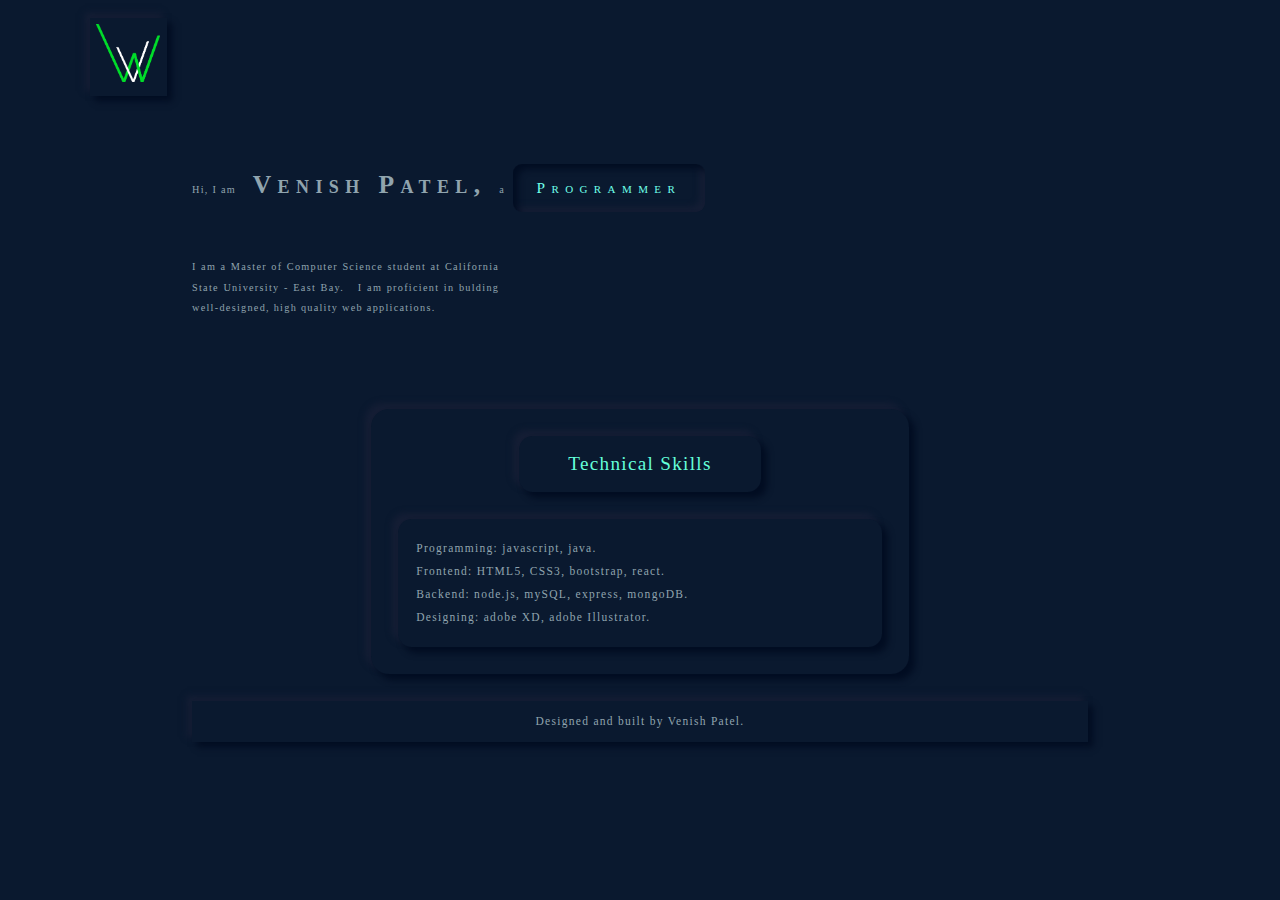
==== Website/index.html @ 5d5d153c "Introduction section completed" ====
<!DOCTYPE html>
<html lang="en">
<head>
    <meta charset="UTF-8">
    <meta name="viewport" content="width=device-width, initial-scale=1.0">
    <meta http-equiv="X-UA-Compatible" content="ie=edge">
    <title>Venish Patel | Programmer & Designer</title>
    <link href="https://fonts.googleapis.com/css?family=Comfortaa&display=swap" rel="stylesheet">
    <link rel="stylesheet" href="styles/main.css">
</head>
<body>
    <header class="top-header">
        <div class="logo neomorphism">
            <img class="logo-image" src="images/logo.png" alt="">
        </div>
        <nav>

        </nav>
    </header>
    <main>
        <section style="margin-top: 5vh; width: 80vw;">
            <header class="">
                <div style="display: inline-block;">Hi, I am <span style="font-variant: small-caps; font-size: 2vw; font-weight: bold; letter-spacing: 0.5vw;">&nbsp;Venish Patel, </span> a&nbsp;</div>
                <section class="reverse-neomorphism" style="color: #6fffe9; padding: 1vh; text-align: center; border-radius: 1vh; display: inline-block; width: 15vw;">
                    <span class="animated-item">Programmer</span>
                    <span class="animated-item" style="display: none;">Designer</span>
                    <span class="animated-item" style="display: none;">Trekker</span>
                    <span class="animated-item" style="display: none;">E-scooterist</span>
                </section>
            </header>
            <section style="margin-top: 5vh; text-align: justify; width: 24vw;">
                <p>
                    I am a Master of Computer Science student at California State University - East Bay. &nbsp;
                    I am proficient in bulding well-designed, high quality web applications.
                </p>
            </section>
        </section>
        <article class="tile neomorphism">
            <header class="tile-header neomorphism">Technical Skills</header>
            <section class="neomorphism tile-content">
                <ul>
                    <li><span>Programming: </span>javascript, java.</li>
                    <li><span>Frontend: </span>HTML5, CSS3, bootstrap, react.</li>
                    <li><span>Backend: </span>node.js, mySQL, express, mongoDB.</li>
                    <li><span>Designing: </span>adobe XD, adobe Illustrator.</li>
                </ul>
            </section>
        </article>
    </main>
    <footer class="neomorphism">
        <a href="https://github.com/wanicepatel1210/venishpatel.com">Designed and built by Venish Patel.</span></a>
    </footer>
    <script src="scripts/animation.js"></script>
</body>
</html>
---- Website/styles/main.css ----
* {
    margin: 0;
    padding: 0;
    box-sizing: border-box;
    line-height: 2;
    font-family: 'Comforta', serif;
    color: #90a4ae;
    list-style-type: none;
    text-decoration: none;
}

body {
    background-color: #0A192F;
    font-size: 0.8vw;
    letter-spacing: 0.1vw;
}

main {
    width: 70%;
    margin: auto;
}

.top-header {
    display: flex;
    padding: 2vh 10vh;
}

.logo-image{
    width: 6vw;
    padding: 0.5vw;
}

.animated-item {
    animation: topToBottom 6s linear infinite 0s;
    font-variant: small-caps;
    color: #6fffe9;
    font-size: 1.2vw;
    letter-spacing: 0.5vw;
}

@keyframes topToBottom {

    
    0% {
        opacity: 0;
    }

    20% {
        opacity: 0;
        transform: translateY(-2vh);
    }

    25% {
        opacity: 1;
        transform: translateY(0vh);
    }

    75% {
        opacity: 1;
        transform: translateY(0vh);
    }

    80% {
        opacity: 0;
        transform: translateY(2vh);
    }

    100% {
        opacity: 0;
    }
}

.neomorphism {
    box-shadow: 
        0.4vw 0.4vw 0.5vw #020d22, 
        -0.4vw -0.4vw 0.5vw #151e35;
}

.reverse-neomorphism {
    box-shadow: 
        inset 0.4vw 0.4vw 0.5vw #020d22, 
        inset -0.4vw -0.4vw 0.5vw #151e35;
}

.tile {
    width: 60%;
    padding: 3vh;
    margin: auto;
    margin-top: 10vh;
    border-radius: 2vh;
}

.tile-header {
    width: 50%;
    padding: 1vh;
    margin: auto;
    margin-bottom: 3vh;
    text-align: center;
    font-size: 1.5vw;
    border-radius: 1.5vh;
    color: #64ffda;
}

.tile-content {
    /*background: linear-gradient(145deg,#0b132b, #050e2b);*/
    padding: 2vh;
    font-size: 0.9vw;
    border-radius: 1.5vh;
}

footer {
    text-align: center;
    color: #3a506b;
    width: 70vw;
    padding: 1vh;
    margin: 3vh auto;
    font-size: 0.9vw;
}

footer > a:hover {
    color: #5bc0be;
}
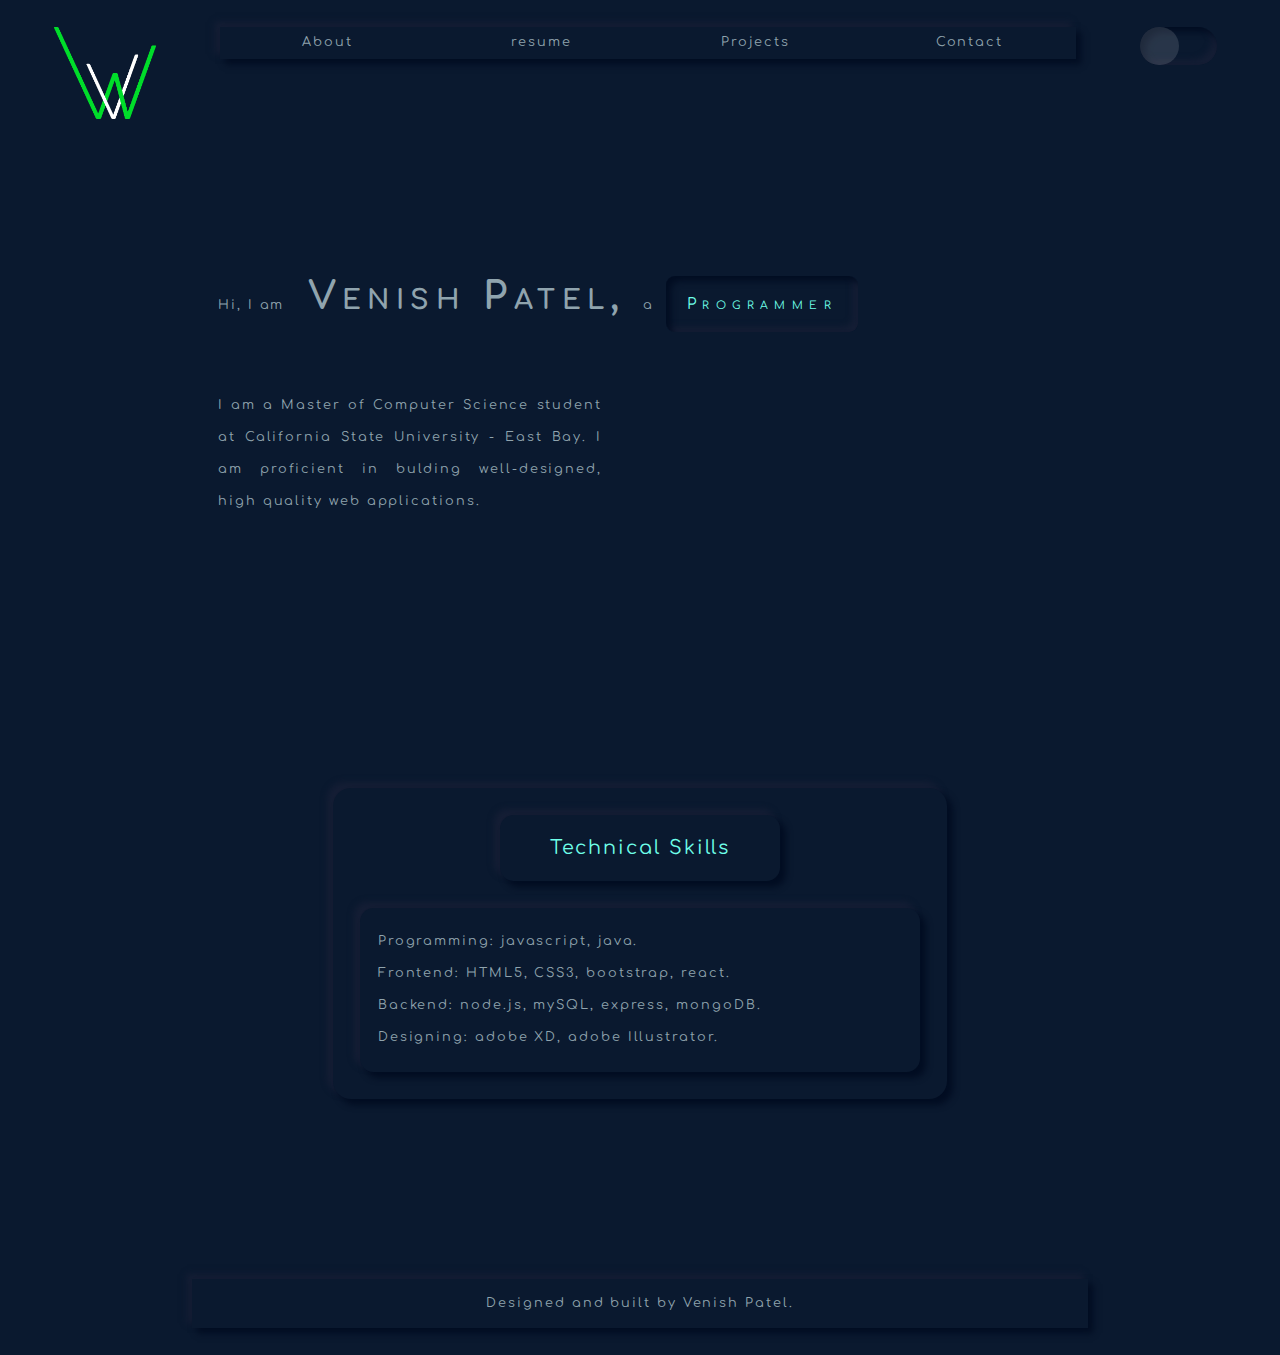
==== commit f18f92e8: "Color mode is completed." ====
--- a/Website/index.html
+++ b/Website/index.html
@@ -8,29 +8,39 @@
     <link href="https://fonts.googleapis.com/css?family=Comfortaa&display=swap" rel="stylesheet">
     <link rel="stylesheet" href="styles/main.css">
 </head>
-<body>
+<body class="body">
     <header class="top-header">
-        <div class="logo neomorphism">
+        <div class="logo">
             <img class="logo-image" src="images/logo.png" alt="">
         </div>
-        <nav>
-
+        <nav class="navigation">
+            <ol class="nav-list neomorphism">
+                <li class="nav-list-item"><a href="">About</a></li>
+                <li class="nav-list-item"><a href="">resume</a></li>
+                <li class="nav-list-item"><a href="">Projects</a></li >
+                <li class="nav-list-item"><a href="">Contact</a></li>
+            </ol>
         </nav>
+        <div class="color-mode">
+            <div class="color-mode-toggle reverse-neomorphism">
+                <div class="color-mode-switch" onclick="toggleButton()" style="left: 0vw;"></div>
+            </div>
+        </div>
     </header>
     <main>
-        <section style="margin-top: 5vh; width: 80vw;">
+        <section style="padding: 10vh; width: 80vw;">
             <header class="">
-                <div style="display: inline-block;">Hi, I am <span style="font-variant: small-caps; font-size: 2vw; font-weight: bold; letter-spacing: 0.5vw;">&nbsp;Venish Patel, </span> a&nbsp;</div>
-                <section class="reverse-neomorphism" style="color: #6fffe9; padding: 1vh; text-align: center; border-radius: 1vh; display: inline-block; width: 15vw;">
+                <div style="display: inline-block;">Hi, I am <span class="name-venish">&nbsp;Venish Patel, </span> a&nbsp;</div>
+                <section class="personality reverse-neomorphism">
                     <span class="animated-item">Programmer</span>
                     <span class="animated-item" style="display: none;">Designer</span>
                     <span class="animated-item" style="display: none;">Trekker</span>
                     <span class="animated-item" style="display: none;">E-scooterist</span>
                 </section>
             </header>
-            <section style="margin-top: 5vh; text-align: justify; width: 24vw;">
+            <section class="summary">
                 <p>
-                    I am a Master of Computer Science student at California State University - East Bay. &nbsp;
+                    I am a Master of Computer Science student at California State University - East Bay.
                     I am proficient in bulding well-designed, high quality web applications.
                 </p>
             </section>
--- a/Website/styles/main.css
+++ b/Website/styles/main.css
@@ -1,46 +1,121 @@
+:root {
+    --primary-font-color: #90a4ae;
+    --secondary-font-color: #6fffe9;
+    --background-color: #0a192f;
+    --font-size: 1vw;
+}
+
 * {
     margin: 0;
     padding: 0;
     box-sizing: border-box;
-    line-height: 2;
-    font-family: 'Comforta', serif;
-    color: #90a4ae;
+    line-height: 2.5;
+    font-family: "Comfortaa", serif;
     list-style-type: none;
     text-decoration: none;
-}
-
-body {
-    background-color: #0A192F;
-    font-size: 0.8vw;
-    letter-spacing: 0.1vw;
+    letter-spacing: 0.15vw;
+    color: var(--primary-font-color);
+    background-color: var(--background-color);
+    font-size: var(--font-size);
 }
 
 main {
-    width: 70%;
+    width: 80vw;
     margin: auto;
+}
+
+.neomorphism {
+    box-shadow: 0.4vw 0.4vw 0.5vw #020d22, -0.4vw -0.4vw 0.5vw #151e35;
+}
+
+.reverse-neomorphism {
+    box-shadow: inset 0.4vw 0.4vw 0.5vw #020d22, inset -0.4vw -0.4vw 0.5vw #151e35;
 }
 
 .top-header {
     display: flex;
-    padding: 2vh 10vh;
+    margin: 1vh;
+    padding: 2vh 5vh;
+    justify-content: center;
 }
 
-.logo-image{
+.logo {
+    flex: 1;
+    text-align: center;
+}
+
+.logo-image {
+    width: 8vw;
+}
+
+.navigation {
+    flex: 10;
+    padding: 0vh 5vw;
+    font-size: 1.2vw;
+}
+
+.nav-list {
+    display: flex;
+}
+
+.nav-list-item {
+    flex: 1;
+    text-align: center;
+}
+
+.color-mode {
+    flex: 1;
+    display: flex;
+}
+
+.color-mode-toggle {
     width: 6vw;
-    padding: 0.5vw;
+    height: 3vw;
+    border-radius: 4vw;
+}
+
+.color-mode-switch {
+    width: 3vw;
+    height: 3vw;
+    border-radius: 3vw;
+    position: relative;
+    /*animation: toggle 1s linear infinite 0s;*/
+    background-color: #ffffff20;
+}
+/*
+@keyframes toggle {
+    0% {
+        left: 0vw;
+    }
+    100% {
+        left: 3vw;
+    }
+}*/
+.name-venish {
+    font-variant: small-caps;
+    font-size: 3vw;
+    font-weight: bold;
+    letter-spacing: 0.5vw;
+}
+
+.personality {
+    color: #6fffe9;
+    padding: 1vh;
+    text-align: center;
+    border-radius: 1vh;
+    display: inline-block;
+    width: 15vw;
 }
 
 .animated-item {
     animation: topToBottom 6s linear infinite 0s;
     font-variant: small-caps;
-    color: #6fffe9;
+    color: var(--secondary-font-color);
     font-size: 1.2vw;
     letter-spacing: 0.5vw;
 }
 
 @keyframes topToBottom {
-
-    
     0% {
         opacity: 0;
     }
@@ -70,23 +145,16 @@
     }
 }
 
-.neomorphism {
-    box-shadow: 
-        0.4vw 0.4vw 0.5vw #020d22, 
-        -0.4vw -0.4vw 0.5vw #151e35;
-}
-
-.reverse-neomorphism {
-    box-shadow: 
-        inset 0.4vw 0.4vw 0.5vw #020d22, 
-        inset -0.4vw -0.4vw 0.5vw #151e35;
+.summary {
+    margin-top: 5vh;
+    text-align: justify;
+    width: 30vw;
 }
 
 .tile {
     width: 60%;
     padding: 3vh;
-    margin: auto;
-    margin-top: 10vh;
+    margin: 20vh auto;
     border-radius: 2vh;
 }
 
@@ -98,7 +166,7 @@
     text-align: center;
     font-size: 1.5vw;
     border-radius: 1.5vh;
-    color: #64ffda;
+    color: var(--secondary-font-color);
 }
 
 .tile-content {
@@ -118,5 +186,5 @@
 }
 
 footer > a:hover {
-    color: #5bc0be;
-}+    color: var(--secondary-font-color);
+}
